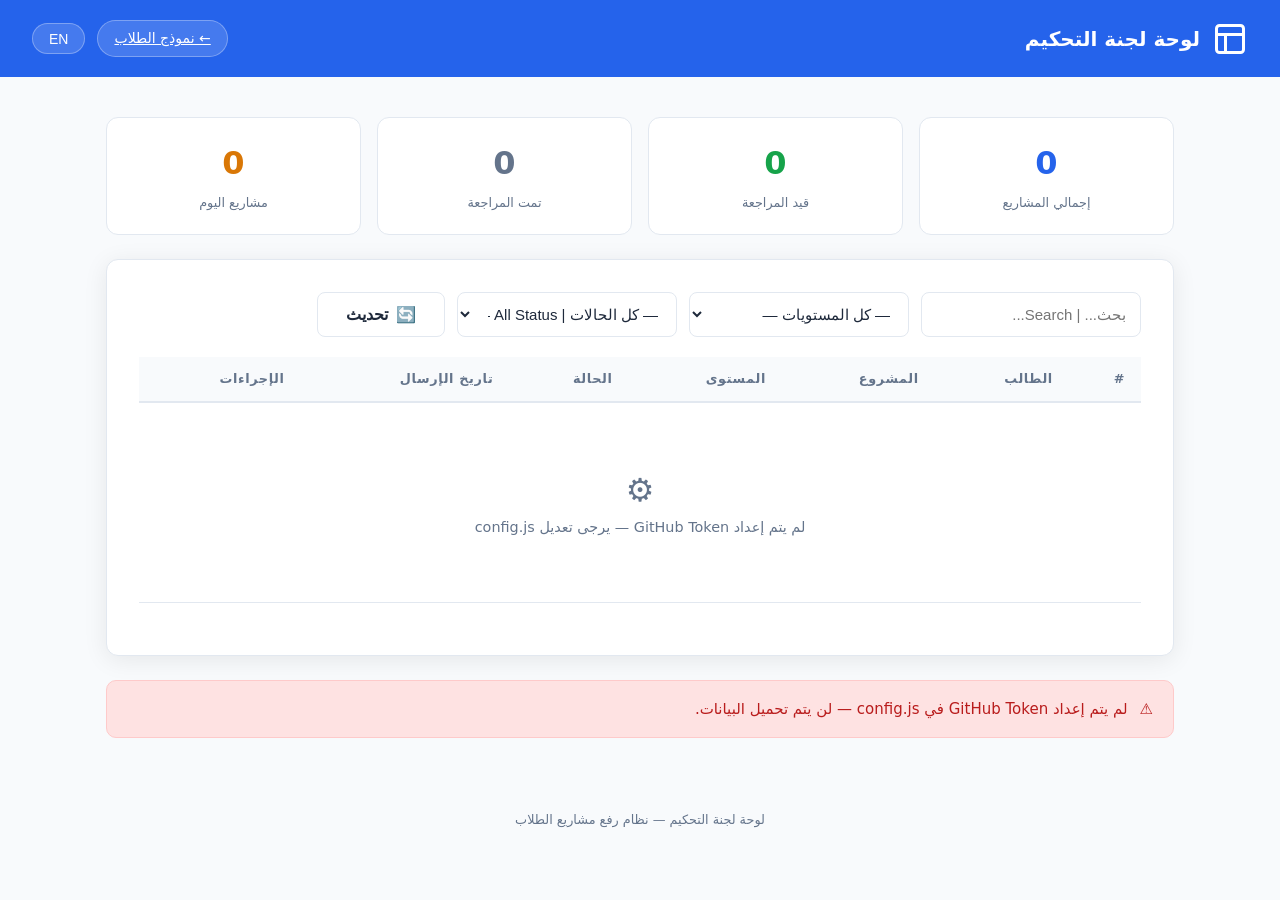
==== dashboard.html @ c28d2e76 "feat: add bilingual student project submission system - index.html: bilingual (AR/EN) student submis" ====
<!DOCTYPE html>
<html lang="ar" dir="rtl">
<head>
  <meta charset="UTF-8" />
  <meta name="viewport" content="width=device-width, initial-scale=1.0" />
  <title>لوحة لجنة التحكيم | Evaluation Committee Dashboard</title>
  <link rel="stylesheet" href="styles.css" />
</head>
<body>

<!-- ===== HEADER ===== -->
<header class="site-header">
  <div class="logo">
    <svg viewBox="0 0 24 24" fill="none" stroke="currentColor" stroke-width="2">
      <rect x="3" y="3" width="18" height="18" rx="2"/>
      <path d="M3 9h18M9 21V9"/>
    </svg>
    <span data-ar="لوحة لجنة التحكيم" data-en="Evaluation Committee Dashboard"></span>
  </div>
  <div style="display:flex;gap:.75rem;align-items:center;">
    <a href="index.html" class="lang-btn" data-ar="← نموذج الطلاب" data-en="← Student Form"></a>
    <button class="lang-btn" id="langToggle">EN</button>
  </div>
</header>

<!-- ===== MAIN ===== -->
<main class="container" style="max-width:1100px;">

  <!-- Stats -->
  <div class="stats-row" id="statsRow">
    <div class="stat-card">
      <div class="stat-num" id="statTotal">—</div>
      <div class="stat-lbl" data-ar="إجمالي المشاريع" data-en="Total Projects"></div>
    </div>
    <div class="stat-card">
      <div class="stat-num" id="statOpen" style="color:var(--success)">—</div>
      <div class="stat-lbl" data-ar="قيد المراجعة" data-en="Pending Review"></div>
    </div>
    <div class="stat-card">
      <div class="stat-num" id="statClosed" style="color:var(--text-muted)">—</div>
      <div class="stat-lbl" data-ar="تمت المراجعة" data-en="Reviewed"></div>
    </div>
    <div class="stat-card">
      <div class="stat-num" id="statToday" style="color:var(--warning)">—</div>
      <div class="stat-lbl" data-ar="مشاريع اليوم" data-en="Today"></div>
    </div>
  </div>

  <!-- Filters card -->
  <div class="card">
    <div class="filters" id="filtersRow">
      <input type="search" id="searchInput" placeholder="بحث... | Search..." style="flex:1;min-width:200px;" />
      <select id="filterLevel">
        <option value="">— كل المستويات | All Levels —</option>
      </select>
      <select id="filterStatus">
        <option value="all">— كل الحالات | All Status —</option>
        <option value="open" data-ar="قيد المراجعة" data-en="Pending"></option>
        <option value="closed" data-ar="تمت المراجعة" data-en="Reviewed"></option>
      </select>
      <button class="btn btn-outline" id="refreshBtn" style="white-space:nowrap;">
        🔄 <span data-ar="تحديث" data-en="Refresh"></span>
      </button>
    </div>

    <!-- Table -->
    <div class="table-wrap">
      <table id="submissionsTable">
        <thead>
          <tr>
            <th data-ar="#" data-en="#">#</th>
            <th data-ar="الطالب" data-en="Student"></th>
            <th data-ar="المشروع" data-en="Project"></th>
            <th data-ar="المستوى" data-en="Level"></th>
            <th data-ar="الحالة" data-en="Status"></th>
            <th data-ar="تاريخ الإرسال" data-en="Submitted"></th>
            <th data-ar="الإجراءات" data-en="Actions"></th>
          </tr>
        </thead>
        <tbody id="tableBody">
          <tr>
            <td colspan="7">
              <div class="empty-state">
                <div style="font-size:2rem;">⏳</div>
                <p data-ar="جارٍ تحميل البيانات..." data-en="Loading data..."></p>
              </div>
            </td>
          </tr>
        </tbody>
      </table>
    </div>

    <!-- Pagination -->
    <div id="pagination" style="display:flex;justify-content:center;gap:.5rem;margin-top:1.25rem;flex-wrap:wrap;"></div>
  </div>

  <!-- Token warning -->
  <div class="alert alert-error" id="tokenWarning" style="display:none;">
    <span>⚠️</span>
    <span data-ar="لم يتم إعداد GitHub Token في config.js — لن يتم تحميل البيانات." data-en="GitHub Token not configured in config.js — data will not load."></span>
  </div>

</main>

<footer class="site-footer">
  <span data-ar="لوحة لجنة التحكيم — نظام رفع مشاريع الطلاب" data-en="Evaluation Committee Dashboard — Student Project Submission System"></span>
</footer>

<script src="config.js"></script>
<script>
/* ===================================================
   Language system
=================================================== */
let currentLang = "ar";

function applyLang(lang) {
  currentLang = lang;
  document.documentElement.lang = lang;
  document.documentElement.dir = lang === "ar" ? "rtl" : "ltr";
  document.getElementById("langToggle").textContent = lang === "ar" ? "EN" : "عر";
  document.querySelectorAll("[data-ar]").forEach(el => {
    const text = el.getAttribute(`data-${lang}`);
    if (!text) return;
    if (el.tagName === "INPUT") { el.placeholder = text; }
    else if (el.tagName === "OPTION") { el.textContent = text; }
    else { el.textContent = text; }
  });
  populateLevelFilter();
  renderTable();
}

document.getElementById("langToggle").addEventListener("click", () => {
  applyLang(currentLang === "ar" ? "en" : "ar");
});

/* ===================================================
   State
=================================================== */
let allIssues = [];
let currentPage = 1;
const PER_PAGE = 15;

/* ===================================================
   GitHub API
=================================================== */
const API = `https://api.github.com/repos/${CONFIG.OWNER}/${CONFIG.REPO}`;
const HEADERS = {
  "Authorization": `token ${CONFIG.GITHUB_TOKEN}`,
  "Accept": "application/vnd.github+json",
};

async function fetchAllIssues() {
  let issues = [];
  let page = 1;
  while (true) {
    const res = await fetch(
      `${API}/issues?labels=project-submission&state=all&per_page=100&page=${page}`,
      { headers: HEADERS }
    );
    if (!res.ok) throw new Error(`GitHub API error: ${res.status}`);
    const data = await res.json();
    if (!data.length) break;
    issues = issues.concat(data);
    if (data.length < 100) break;
    page++;
  }
  return issues;
}

/* ===================================================
   Parse issue body to extract student info
=================================================== */
function parseIssue(issue) {
  const body = issue.body || "";

  const extract = (label) => {
    const re = new RegExp(`\\|\\s*\\*\\*${label}[^|]*\\*\\*\\s*\\|\\s*([^|\\n]+)\\s*\\|`, "i");
    const m = body.match(re);
    return m ? m[1].trim().replace(/`/g, "") : "—";
  };

  const studentId = extract("الرقم الجامعي / Student ID");
  const email     = extract("البريد الإلكتروني / Email");
  const level     = extract("المستوى / Level");
  const nameAr    = extract("الاسم \\(عربي\\)");
  const nameEn    = extract("Full Name");

  // Extract PDF link
  const pdfMatch  = body.match(/\[تحميل التقرير \/ Download Report\]\(([^)]+)\)/);
  const pdfUrl    = pdfMatch ? pdfMatch[1] : null;

  // Extract GitHub repo link
  const ghMatch   = body.match(/💻 \*\*GitHub Repository:\*\* (https?:\/\/github\.com\/[^\s\n]+)/);
  const ghUrl     = ghMatch ? ghMatch[1] : null;

  // Extract project title from issue title
  const titleMatch = issue.title.match(/\] (.+)$/);
  const projectTitle = titleMatch ? titleMatch[1] : issue.title;

  return { studentId, email, level, nameAr, nameEn, pdfUrl, ghUrl, projectTitle };
}

/* ===================================================
   Level filter
=================================================== */
function populateLevelFilter() {
  const sel = document.getElementById("filterLevel");
  const current = sel.value;
  sel.innerHTML = `<option value="">${currentLang === "ar" ? "— كل المستويات —" : "— All Levels —"}</option>`;
  CONFIG.LEVELS.forEach(l => {
    const opt = document.createElement("option");
    opt.value = l.value;
    opt.textContent = currentLang === "ar" ? l.labelAr : l.labelEn;
    if (l.value === current) opt.selected = true;
    sel.appendChild(opt);
  });
}

/* ===================================================
   Filtering & Rendering
=================================================== */
function filteredIssues() {
  const search = document.getElementById("searchInput").value.toLowerCase();
  const level  = document.getElementById("filterLevel").value;
  const status = document.getElementById("filterStatus").value;

  return allIssues.filter(issue => {
    const parsed = parseIssue(issue);

    if (status === "open"   && issue.state !== "open")   return false;
    if (status === "closed" && issue.state !== "closed") return false;

    if (level) {
      const lvlConfig = CONFIG.LEVELS.find(l => l.value === level);
      if (lvlConfig) {
        const combined = (parsed.level || "").toLowerCase();
        if (!combined.includes(lvlConfig.labelAr.toLowerCase()) &&
            !combined.includes(lvlConfig.labelEn.toLowerCase())) return false;
      }
    }

    if (search) {
      const haystack = [
        issue.title, parsed.nameAr, parsed.nameEn,
        parsed.studentId, parsed.email, parsed.projectTitle
      ].join(" ").toLowerCase();
      if (!haystack.includes(search)) return false;
    }

    return true;
  });
}

function formatDate(iso) {
  return new Date(iso).toLocaleDateString(currentLang === "ar" ? "ar-SA" : "en-US", {
    year: "numeric", month: "short", day: "numeric"
  });
}

function renderTable() {
  const tbody = document.getElementById("tableBody");
  const issues = filteredIssues();

  // Stats
  const today = new Date().toDateString();
  document.getElementById("statTotal").textContent  = allIssues.length;
  document.getElementById("statOpen").textContent   = allIssues.filter(i => i.state === "open").length;
  document.getElementById("statClosed").textContent = allIssues.filter(i => i.state === "closed").length;
  document.getElementById("statToday").textContent  = allIssues.filter(i =>
    new Date(i.created_at).toDateString() === today
  ).length;

  // Pagination
  const totalPages = Math.ceil(issues.length / PER_PAGE);
  if (currentPage > totalPages) currentPage = Math.max(1, totalPages);
  const start = (currentPage - 1) * PER_PAGE;
  const slice = issues.slice(start, start + PER_PAGE);

  renderPagination(totalPages);

  if (!slice.length) {
    tbody.innerHTML = `
      <tr><td colspan="7">
        <div class="empty-state">
          <div style="font-size:2.5rem;">📭</div>
          <p>${currentLang === "ar" ? "لا توجد مشاريع مطابقة للبحث." : "No matching projects found."}</p>
        </div>
      </td></tr>`;
    return;
  }

  tbody.innerHTML = slice.map((issue, idx) => {
    const p = parseIssue(issue);
    const num = start + idx + 1;
    const isOpen = issue.state === "open";
    const statusBadge = isOpen
      ? `<span class="badge badge-blue">${currentLang === "ar" ? "قيد المراجعة" : "Pending"}</span>`
      : `<span class="badge badge-green">${currentLang === "ar" ? "تمت المراجعة" : "Reviewed"}</span>`;

    const levelBadge = p.level !== "—"
      ? `<span class="badge badge-orange">${p.level}</span>`
      : `<span class="badge badge-gray">—</span>`;

    const actions = [];
    if (p.pdfUrl) {
      actions.push(`<a href="${escHtml(p.pdfUrl)}" target="_blank" rel="noopener" class="action-link">📄 ${currentLang === "ar" ? "التقرير" : "Report"}</a>`);
    }
    if (p.ghUrl) {
      actions.push(`<a href="${escHtml(p.ghUrl)}" target="_blank" rel="noopener" class="action-link">💻 GitHub</a>`);
    }
    actions.push(`<a href="${escHtml(issue.html_url)}" target="_blank" rel="noopener" class="action-link">🔗 ${currentLang === "ar" ? "عرض" : "View"}</a>`);

    return `
    <tr>
      <td style="color:var(--text-muted);font-size:.85rem;">#${issue.number}</td>
      <td>
        <div style="font-weight:600;">${escHtml(p.nameAr)}</div>
        <div style="font-size:.8rem;color:var(--text-muted);">${escHtml(p.nameEn)}</div>
        <div style="font-size:.8rem;color:var(--text-muted);">🎓 ${escHtml(p.studentId)}</div>
      </td>
      <td>
        <div style="font-weight:600;max-width:220px;overflow:hidden;text-overflow:ellipsis;white-space:nowrap;" title="${escHtml(p.projectTitle)}">
          ${escHtml(p.projectTitle)}
        </div>
        ${p.email !== "—" ? `<div style="font-size:.8rem;color:var(--text-muted);">✉️ ${escHtml(p.email)}</div>` : ""}
      </td>
      <td>${levelBadge}</td>
      <td>${statusBadge}</td>
      <td style="font-size:.85rem;white-space:nowrap;">${formatDate(issue.created_at)}</td>
      <td><div style="display:flex;flex-direction:column;gap:.3rem;">${actions.join("")}</div></td>
    </tr>`;
  }).join("");
}

function renderPagination(totalPages) {
  const wrap = document.getElementById("pagination");
  wrap.innerHTML = "";
  if (totalPages <= 1) return;

  for (let i = 1; i <= totalPages; i++) {
    const btn = document.createElement("button");
    btn.textContent = i;
    btn.className = "btn btn-outline";
    btn.style.cssText = "padding:.4rem .8rem;font-size:.85rem;";
    if (i === currentPage) {
      btn.style.background = "var(--primary)";
      btn.style.color = "#fff";
      btn.style.borderColor = "var(--primary)";
    }
    btn.addEventListener("click", () => { currentPage = i; renderTable(); });
    wrap.appendChild(btn);
  }
}

/* ===================================================
   Escape HTML
=================================================== */
function escHtml(str) {
  return String(str)
    .replace(/&/g, "&amp;").replace(/</g, "&lt;")
    .replace(/>/g, "&gt;").replace(/"/g, "&quot;");
}

/* ===================================================
   Load data
=================================================== */
async function loadData() {
  if (!CONFIG.GITHUB_TOKEN || CONFIG.GITHUB_TOKEN === "YOUR_GITHUB_TOKEN_HERE") {
    document.getElementById("tokenWarning").style.display = "flex";
    document.getElementById("tableBody").innerHTML = `
      <tr><td colspan="7">
        <div class="empty-state">
          <div style="font-size:2rem;">⚙️</div>
          <p>${currentLang === "ar"
            ? "لم يتم إعداد GitHub Token — يرجى تعديل config.js"
            : "GitHub Token not set — please edit config.js"}</p>
        </div>
      </td></tr>`;
    return;
  }

  document.getElementById("tableBody").innerHTML = `
    <tr><td colspan="7">
      <div class="empty-state"><div style="font-size:2rem;">⏳</div>
        <p>${currentLang === "ar" ? "جارٍ تحميل البيانات..." : "Loading data..."}</p>
      </div>
    </td></tr>`;

  try {
    allIssues = await fetchAllIssues();
    currentPage = 1;
    renderTable();
  } catch (err) {
    document.getElementById("tableBody").innerHTML = `
      <tr><td colspan="7">
        <div class="empty-state">
          <div style="font-size:2rem;">❌</div>
          <p>${currentLang === "ar" ? "فشل تحميل البيانات: " : "Failed to load: "}${escHtml(err.message)}</p>
        </div>
      </td></tr>`;
  }
}

/* ===================================================
   Event listeners
=================================================== */
document.getElementById("refreshBtn").addEventListener("click", loadData);
document.getElementById("searchInput").addEventListener("input", () => { currentPage = 1; renderTable(); });
document.getElementById("filterLevel").addEventListener("change", () => { currentPage = 1; renderTable(); });
document.getElementById("filterStatus").addEventListener("change", () => { currentPage = 1; renderTable(); });

/* ===== Init ===== */
applyLang("ar");
loadData();
</script>
</body>
</html>
---- styles.css ----
/* ===== CSS Variables ===== */
:root {
  --primary:     #2563eb;
  --primary-dk:  #1d4ed8;
  --success:     #16a34a;
  --danger:      #dc2626;
  --warning:     #d97706;
  --bg:          #f8fafc;
  --surface:     #ffffff;
  --border:      #e2e8f0;
  --text:        #1e293b;
  --text-muted:  #64748b;
  --radius:      12px;
  --shadow:      0 4px 24px rgba(0,0,0,.08);
}

@media (prefers-color-scheme: dark) {
  :root {
    --bg:         #0f172a;
    --surface:    #1e293b;
    --border:     #334155;
    --text:       #f1f5f9;
    --text-muted: #94a3b8;
    --shadow:     0 4px 24px rgba(0,0,0,.4);
  }
}

/* ===== Reset ===== */
*, *::before, *::after { box-sizing: border-box; margin: 0; padding: 0; }

body {
  font-family: 'Segoe UI', system-ui, -apple-system, sans-serif;
  background: var(--bg);
  color: var(--text);
  min-height: 100vh;
  line-height: 1.6;
}

/* ===== RTL/LTR ===== */
[dir="rtl"] { font-family: 'Segoe UI', 'Tahoma', system-ui, sans-serif; }

/* ===== Header ===== */
.site-header {
  background: var(--primary);
  color: #fff;
  padding: 1.25rem 2rem;
  display: flex;
  align-items: center;
  justify-content: space-between;
  gap: 1rem;
  flex-wrap: wrap;
}

.site-header .logo {
  display: flex;
  align-items: center;
  gap: .75rem;
  font-size: 1.25rem;
  font-weight: 700;
}

.site-header .logo svg { width: 36px; height: 36px; }

.lang-btn {
  background: rgba(255,255,255,.15);
  border: 1px solid rgba(255,255,255,.3);
  color: #fff;
  padding: .4rem 1rem;
  border-radius: 999px;
  cursor: pointer;
  font-size: .875rem;
  transition: background .2s;
}
.lang-btn:hover { background: rgba(255,255,255,.25); }

/* ===== Main container ===== */
.container {
  max-width: 780px;
  margin: 2.5rem auto;
  padding: 0 1rem;
}

/* ===== Card ===== */
.card {
  background: var(--surface);
  border: 1px solid var(--border);
  border-radius: var(--radius);
  box-shadow: var(--shadow);
  padding: 2rem;
  margin-bottom: 1.5rem;
}

.card-title {
  font-size: 1.25rem;
  font-weight: 700;
  margin-bottom: 1.5rem;
  padding-bottom: .75rem;
  border-bottom: 2px solid var(--border);
  display: flex;
  align-items: center;
  gap: .5rem;
}

/* ===== Form ===== */
.form-grid {
  display: grid;
  grid-template-columns: 1fr 1fr;
  gap: 1rem;
}

@media (max-width: 540px) { .form-grid { grid-template-columns: 1fr; } }

.form-group { display: flex; flex-direction: column; gap: .4rem; }
.form-group.full { grid-column: 1 / -1; }

label {
  font-size: .875rem;
  font-weight: 600;
  color: var(--text-muted);
}

input, select, textarea {
  width: 100%;
  padding: .625rem .875rem;
  border: 1.5px solid var(--border);
  border-radius: 8px;
  font-size: .9375rem;
  color: var(--text);
  background: var(--surface);
  transition: border-color .2s, box-shadow .2s;
  outline: none;
}

input:focus, select:focus, textarea:focus {
  border-color: var(--primary);
  box-shadow: 0 0 0 3px rgba(37,99,235,.15);
}

textarea { resize: vertical; min-height: 100px; }

/* ===== File drop zone ===== */
.drop-zone {
  border: 2px dashed var(--border);
  border-radius: 10px;
  padding: 2rem;
  text-align: center;
  cursor: pointer;
  transition: border-color .2s, background .2s;
  position: relative;
}

.drop-zone:hover, .drop-zone.dragover {
  border-color: var(--primary);
  background: rgba(37,99,235,.04);
}

.drop-zone input[type="file"] {
  position: absolute;
  inset: 0;
  opacity: 0;
  cursor: pointer;
  width: 100%;
  height: 100%;
}

.drop-zone .dz-icon { font-size: 2.5rem; margin-bottom: .5rem; }
.drop-zone .dz-text { color: var(--text-muted); font-size: .9rem; }
.drop-zone .dz-filename {
  margin-top: .75rem;
  font-weight: 600;
  color: var(--primary);
  font-size: .9rem;
  word-break: break-all;
}

/* ===== Buttons ===== */
.btn {
  display: inline-flex;
  align-items: center;
  justify-content: center;
  gap: .5rem;
  padding: .75rem 1.75rem;
  border-radius: 8px;
  font-size: 1rem;
  font-weight: 600;
  cursor: pointer;
  border: none;
  transition: opacity .2s, transform .15s;
}
.btn:hover { opacity: .9; }
.btn:active { transform: scale(.98); }
.btn:disabled { opacity: .55; cursor: not-allowed; transform: none; }

.btn-primary { background: var(--primary); color: #fff; width: 100%; margin-top: 1rem; padding: .875rem; font-size: 1.05rem; }
.btn-outline  { background: transparent; border: 1.5px solid var(--border); color: var(--text); }

/* ===== Progress bar ===== */
.progress-wrap {
  display: none;
  margin-top: 1rem;
  background: var(--border);
  border-radius: 999px;
  height: 10px;
  overflow: hidden;
}
.progress-wrap.visible { display: block; }
.progress-bar {
  height: 100%;
  background: var(--primary);
  border-radius: 999px;
  width: 0%;
  transition: width .4s ease;
}

/* ===== Alert ===== */
.alert {
  display: none;
  padding: 1rem 1.25rem;
  border-radius: 10px;
  font-size: .9375rem;
  margin-top: 1rem;
  align-items: flex-start;
  gap: .75rem;
}
.alert.visible { display: flex; }
.alert-success { background: #dcfce7; color: #15803d; border: 1px solid #bbf7d0; }
.alert-error   { background: #fee2e2; color: #b91c1c; border: 1px solid #fecaca; }

@media (prefers-color-scheme: dark) {
  .alert-success { background: #14532d; color: #86efac; border-color: #166534; }
  .alert-error   { background: #450a0a; color: #fca5a5; border-color: #7f1d1d; }
}

/* ===== Dashboard specific ===== */
.stats-row {
  display: grid;
  grid-template-columns: repeat(auto-fit, minmax(140px, 1fr));
  gap: 1rem;
  margin-bottom: 1.5rem;
}

.stat-card {
  background: var(--surface);
  border: 1px solid var(--border);
  border-radius: var(--radius);
  padding: 1.25rem;
  text-align: center;
}
.stat-card .stat-num  { font-size: 2rem; font-weight: 800; color: var(--primary); }
.stat-card .stat-lbl  { font-size: .8rem; color: var(--text-muted); margin-top: .25rem; }

.filters {
  display: flex;
  gap: .75rem;
  flex-wrap: wrap;
  margin-bottom: 1.25rem;
}
.filters select, .filters input { max-width: 220px; }

/* ===== Table ===== */
.table-wrap { overflow-x: auto; }

table {
  width: 100%;
  border-collapse: collapse;
  font-size: .9rem;
}

thead th {
  background: var(--bg);
  padding: .75rem 1rem;
  text-align: start;
  font-size: .8rem;
  font-weight: 700;
  text-transform: uppercase;
  letter-spacing: .05em;
  color: var(--text-muted);
  border-bottom: 2px solid var(--border);
  white-space: nowrap;
}

tbody tr { border-bottom: 1px solid var(--border); transition: background .15s; }
tbody tr:hover { background: var(--bg); }
tbody td { padding: .875rem 1rem; vertical-align: middle; }

.badge {
  display: inline-block;
  padding: .2em .7em;
  border-radius: 999px;
  font-size: .75rem;
  font-weight: 700;
}
.badge-blue   { background: #dbeafe; color: #1d4ed8; }
.badge-green  { background: #dcfce7; color: #15803d; }
.badge-orange { background: #ffedd5; color: #c2410c; }
.badge-gray   { background: var(--border); color: var(--text-muted); }

@media (prefers-color-scheme: dark) {
  .badge-blue   { background: #1e3a5f; color: #93c5fd; }
  .badge-green  { background: #14532d; color: #86efac; }
  .badge-orange { background: #431407; color: #fdba74; }
}

.action-link {
  color: var(--primary);
  text-decoration: none;
  font-weight: 600;
  font-size: .85rem;
  display: inline-flex;
  align-items: center;
  gap: .25rem;
  padding: .3rem .6rem;
  border-radius: 6px;
  transition: background .15s;
}
.action-link:hover { background: rgba(37,99,235,.1); }

/* ===== Empty state ===== */
.empty-state {
  text-align: center;
  padding: 3rem 1rem;
  color: var(--text-muted);
}
.empty-state svg { width: 56px; height: 56px; margin-bottom: 1rem; opacity: .4; }

/* ===== Spinner ===== */
.spinner {
  width: 20px; height: 20px;
  border: 2.5px solid rgba(255,255,255,.3);
  border-top-color: #fff;
  border-radius: 50%;
  animation: spin .7s linear infinite;
  display: none;
}
.spinner.visible { display: inline-block; }
@keyframes spin { to { transform: rotate(360deg); } }

/* ===== Footer ===== */
.site-footer {
  text-align: center;
  padding: 2rem;
  color: var(--text-muted);
  font-size: .8rem;
}
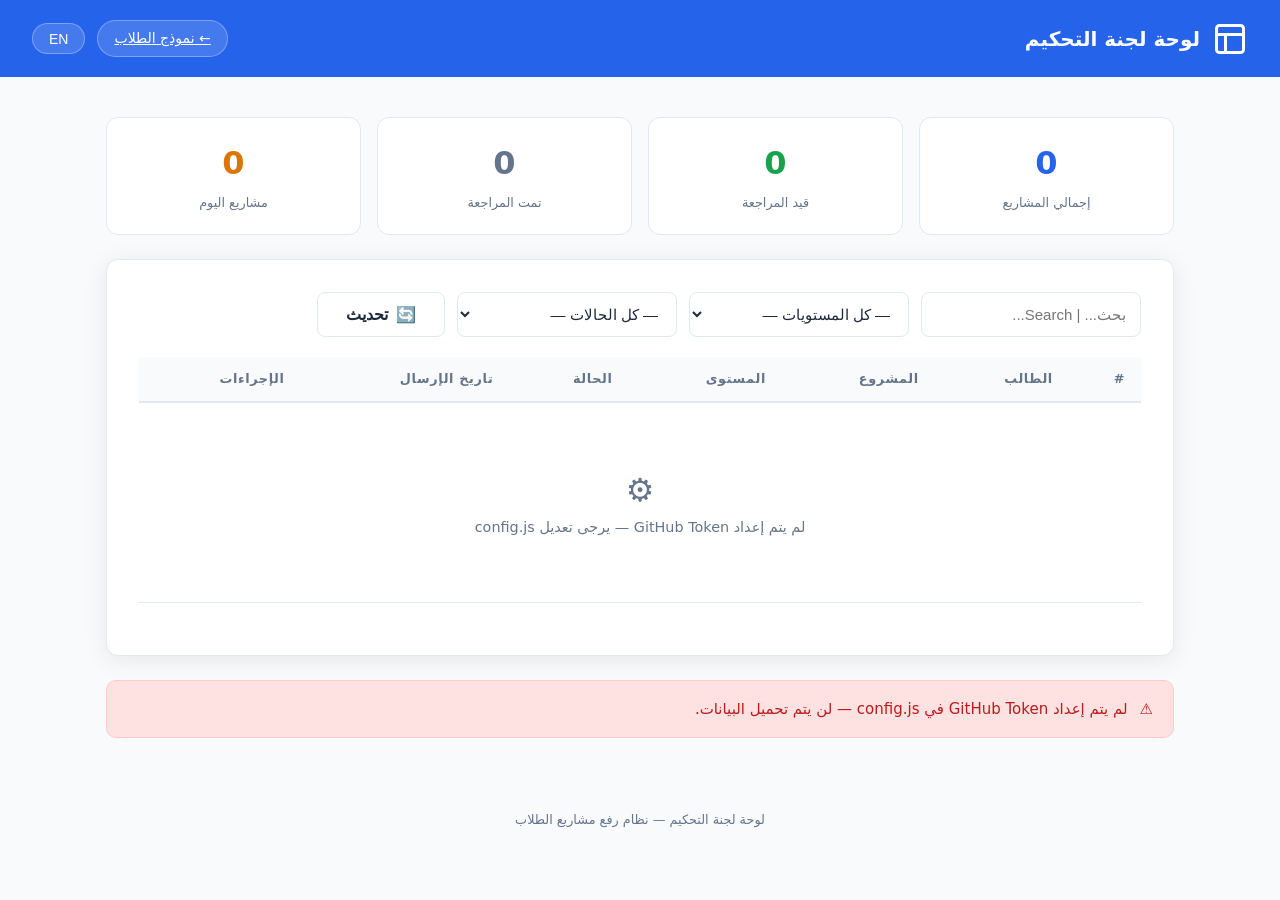
==== commit b0cbca87: "feat: restore and fix student project submission system Re-add all files after accidental revert, wi" ====
--- a/dashboard.html
+++ b/dashboard.html
@@ -54,7 +54,7 @@
         <option value="">— كل المستويات | All Levels —</option>
       </select>
       <select id="filterStatus">
-        <option value="all">— كل الحالات | All Status —</option>
+        <option value="all" data-ar="— كل الحالات —" data-en="— All Status —"></option>
         <option value="open" data-ar="قيد المراجعة" data-en="Pending"></option>
         <option value="closed" data-ar="تمت المراجعة" data-en="Reviewed"></option>
       </select>
@@ -173,29 +173,31 @@
 function parseIssue(issue) {
   const body = issue.body || "";
 
+  // Generic table row extractor — flexible with column content
   const extract = (label) => {
-    const re = new RegExp(`\\|\\s*\\*\\*${label}[^|]*\\*\\*\\s*\\|\\s*([^|\\n]+)\\s*\\|`, "i");
+    const escaped = label.replace(/[.*+?^${}()|[\]\\]/g, "\\$&");
+    const re = new RegExp(`\\|[^|]*\\*\\*${escaped}[^|]*\\*\\*[^|]*\\|([^|\\n]+)\\|`, "i");
     const m = body.match(re);
-    return m ? m[1].trim().replace(/`/g, "") : "—";
+    return m ? m[1].trim().replace(/`/g, "").trim() : "—";
   };
 
-  const studentId = extract("الرقم الجامعي / Student ID");
-  const email     = extract("البريد الإلكتروني / Email");
-  const level     = extract("المستوى / Level");
-  const nameAr    = extract("الاسم \\(عربي\\)");
+  const nameAr    = extract("الاسم");
   const nameEn    = extract("Full Name");
-
-  // Extract PDF link
-  const pdfMatch  = body.match(/\[تحميل التقرير \/ Download Report\]\(([^)]+)\)/);
-  const pdfUrl    = pdfMatch ? pdfMatch[1] : null;
-
-  // Extract GitHub repo link
-  const ghMatch   = body.match(/💻 \*\*GitHub Repository:\*\* (https?:\/\/github\.com\/[^\s\n]+)/);
-  const ghUrl     = ghMatch ? ghMatch[1] : null;
-
-  // Extract project title from issue title
-  const titleMatch = issue.title.match(/\] (.+)$/);
-  const projectTitle = titleMatch ? titleMatch[1] : issue.title;
+  const studentId = extract("Student ID");
+  const email     = extract("Email");
+  const level     = extract("Level");
+
+  // PDF link — support both download_url (raw) and html_url formats
+  const pdfMatch = body.match(/\[(?:تحميل التقرير[^)]*|Download Report)\]\((https?:\/\/[^)]+)\)/i);
+  const pdfUrl   = pdfMatch ? pdfMatch[1] : null;
+
+  // GitHub repo link
+  const ghMatch = body.match(/💻 \*\*GitHub Repository:\*\*\s*(https?:\/\/github\.com\/[^\s\n]+)/);
+  const ghUrl   = ghMatch ? ghMatch[1].trim() : null;
+
+  // Project title from issue title — strip the [ID] prefix
+  const titleMatch = issue.title.match(/\]\s*(.+)$/);
+  const projectTitle = titleMatch ? titleMatch[1].trim() : issue.title;
 
   return { studentId, email, level, nameAr, nameEn, pdfUrl, ghUrl, projectTitle };
 }
